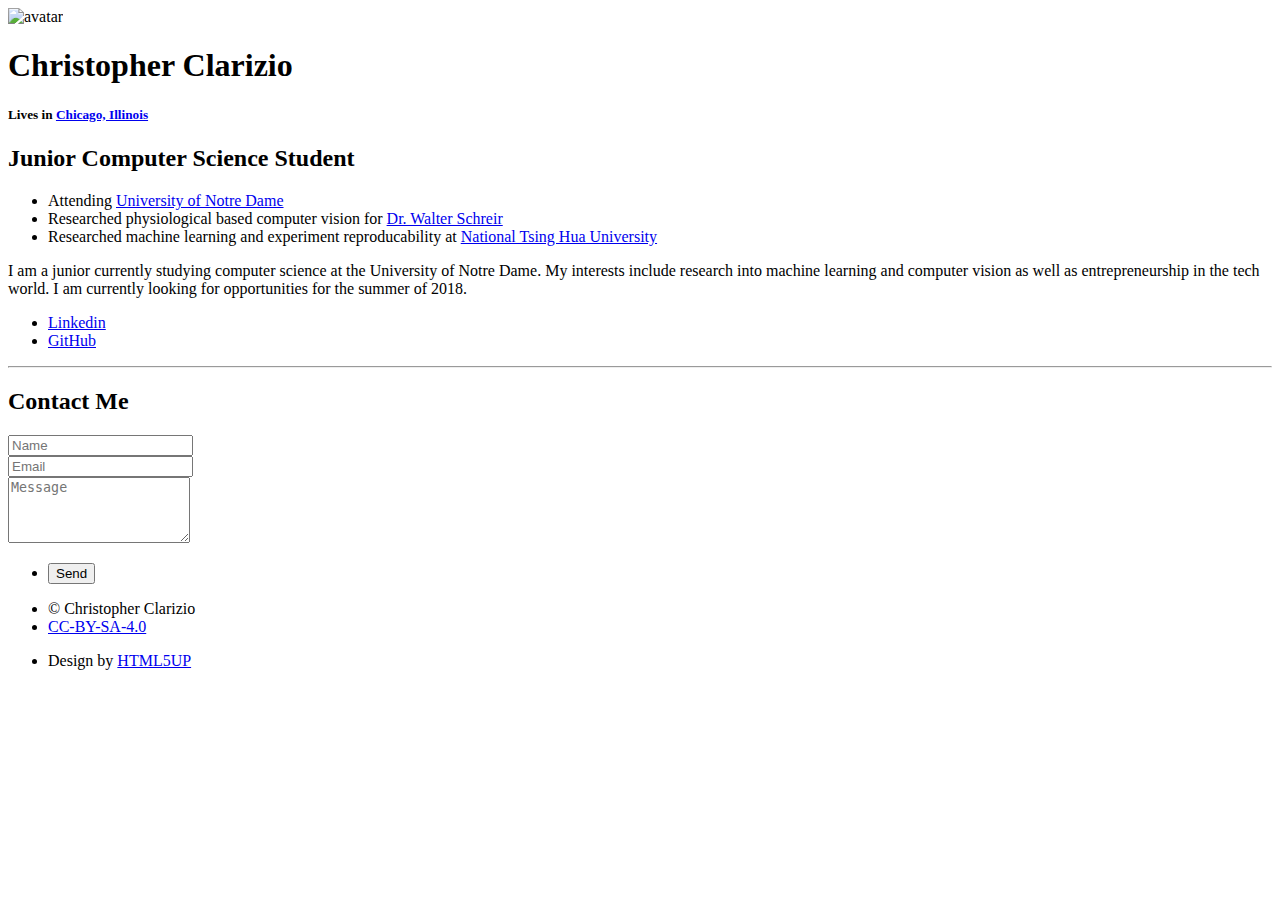
==== public/index.html @ 5dd64184 "update" ====
<!DOCTYPE HTML>

<html lang="en-us">
<html>
  <head>
  <title>Christopher Clarizio&#39;s Site</title>
  <meta charset="utf-8" />
  <meta name="viewport" content="width=device-width, initial-scale=1" />
  <meta name="description" content="">
  <meta name="author" content="">
  <meta name="generator" content="Hugo 0.25.1" />
  
    <link rel="icon" href="/images/icons/favicon.ico" type="image/x-icon" sizes="16x16 32x32" />
  
  
  
  <link rel="apple-touch-icon-precomposed" href="/images/icons/apple.png" />

  <link rel="stylesheet" href="/assets/css/main.css" />

  

  
    <link rel="stylesheet" href="/assets/css/font-awesome.min.css" />
  

  
    <link rel="stylesheet" href="http://christopherclarizio.github.io/background.css">
  
    <link rel="stylesheet" href="http://christopherclarizio.github.io/icons.css">
  

  
  
  

  <noscript><link rel="stylesheet" href="/assets/css/noscript.css" /></noscript>
</head>

  <body class="is-loading">

    
      <div id="wrapper">

        
          <section id="main">
            <header>
              <span class="avatar"><img src="/images/avatars/chrisclarizio.png" alt="avatar" height="130" width="130" ></span>
              <h1 class="name">
                
                  Christopher Clarizio
                
              </h1>
              
                <h5 class=location>Lives in <a href="https://www.google.com/maps/place/Wrigley+Field/@41.9484424,-87.6575214,17z/data=!3m1!4b1!4m5!3m4!1s0x880fd3b2e59adf21:0x1cea3ee176ddd646!8m2!3d41.9484384!4d-87.6553327">Chicago, Illinois</a></h5>
              

              
                <h2 class="position">Junior Computer Science Student</h2>
              

              
              <ul>
                
                  <li>Attending <a href="cse.nd.edu">University of Notre Dame</a></li>
                
                  <li>Researched physiological based computer vision for <a href="https://engineering.nd.edu/profiles/wscheirer">Dr. Walter Schreir</a></li>
                
                  <li>Researched machine learning and experiment reproducability at <a href="http://nthu-en.web.nthu.edu.tw/bin/home.php">National Tsing Hua University</a></li>
                
              </ul>
              

              
                <span class="biography">I am a junior currently studying computer science at the University of Notre Dame. My interests include research into machine learning and computer vision as well as entrepreneurship in the tech world. I am currently looking for opportunities for the summer of 2018.</span>
              
            </header>

            <footer>
              <ul class="icons">
                
                  <li><a href="https://www.linkedin.com/in/christopher-clarizio-b30727129/" class="fa-linkedin">Linkedin</a></li>
                
                  <li><a href="https://github.com/christopherclarizio/" class="fa-github">GitHub</a></li>
                
              </ul>
              
                <hr />
<h2>Contact Me</h2>

  <form action="https://formspree.io/cclarizi@nd.edu" method="post" name="sentMessage" id="contactForm" novalidate>
    <input type="text" name="_gotcha" style="display:none" />

    <div class="field">
      <input name="name" id="name" data-validation="required" placeholder="Name" />
      </div>
    <div class="field">
      <input type="email" name="email" id="email" data-validation="required" placeholder="Email" />
    </div>
    <div class="field">
      <textarea name="message" id="message" data-validation="required" placeholder="Message" rows="4"></textarea>
    </div>
    <div class="text-success" id="success" style="display:none;">
      
        Thank you for reaching out to me.
      
    </div>
    <div class="text-danger" id="error" style="display:none;">
      
        Message could not be send. Please contact us at
      
    </div>
    <ul class="actions">
      <li><button type="submit"
        >Send</button></li>
    </ul>
    
  </form>

              
            </footer>
          </section>

        
          <footer id="footer">
  <ul class="copyright">
    <li>&copy; 
      
        Christopher Clarizio
      </li>
    <li>
      
        <a href="https://creativecommons.org/licenses/by-sa/4.0/legalcode">CC-BY-SA-4.0</a>
      </li>
  </ul>
  
    <ul class="credit copyright">
      
        <li>Design by <a href="https://html5up.net">HTML5UP</a></li>
      
    </ul>
   

</footer>


      </div>
    

<script>
  if ('addEventListener' in window) {
    window.addEventListener('load', function() { document.body.className = document.body.className.replace(/\bis-loading\b/, ''); });
    document.body.className += (navigator.userAgent.match(/(MSIE|rv:11\.0)/) ? ' is-ie' : '');
  }
</script>


  <!-- Form Validation -->
  <script src="http://christopherclarizio.github.io/assets/js/jquery-v3.3.1/jquery.min.js"></script>
  <script src="http://christopherclarizio.github.io/assets/js/bootstrap-v3.3.7/bootstrap.min.js" async defer></script>
  <script src="http://christopherclarizio.github.io/assets/js/jquery.form-validator-v2.3.44/jquery.form-validator.min.js" async defer></script>
  <script src="http://christopherclarizio.github.io/assets/js/contact.js" async defer></script>








  

  </body>
</html>
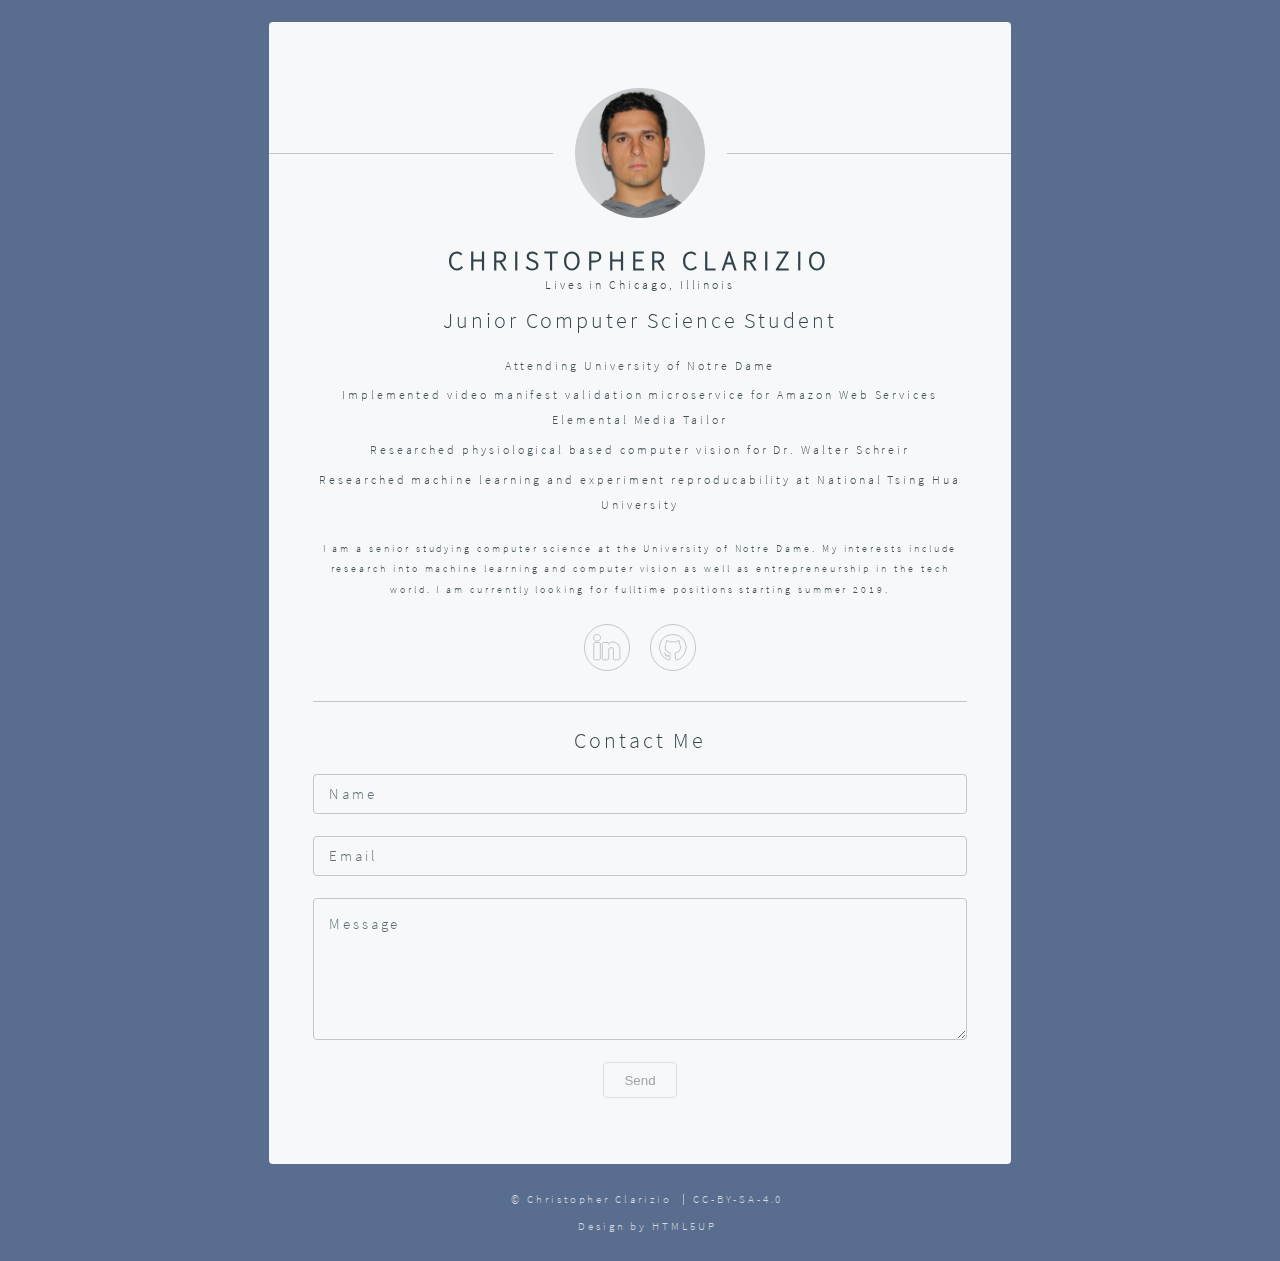
==== commit 4f933158: "Site rebuild Tue, Sep  4, 2018 10:31:51 PM" ====
--- a/public/index.html
+++ b/public/index.html
@@ -64,6 +64,8 @@
                 
                   <li>Attending <a href="cse.nd.edu">University of Notre Dame</a></li>
                 
+                  <li>Implemented video manifest validation microservice for <a href="https://aws.amazon.com/mediatailor">Amazon Web Services Elemental Media Tailor</a></li>
+                
                   <li>Researched physiological based computer vision for <a href="https://engineering.nd.edu/profiles/wscheirer">Dr. Walter Schreir</a></li>
                 
                   <li>Researched machine learning and experiment reproducability at <a href="http://nthu-en.web.nthu.edu.tw/bin/home.php">National Tsing Hua University</a></li>
@@ -72,7 +74,7 @@
               
 
               
-                <span class="biography">I am a junior currently studying computer science at the University of Notre Dame. My interests include research into machine learning and computer vision as well as entrepreneurship in the tech world. I am currently looking for opportunities for the summer of 2018.</span>
+                <span class="biography">I am a senior studying computer science at the University of Notre Dame. My interests include research into machine learning and computer vision as well as entrepreneurship in the tech world. I am currently looking for fulltime positions starting summer 2019.</span>
               
             </header>
 
@@ -88,7 +90,7 @@
                 <hr />
 <h2>Contact Me</h2>
 
-  <form action="https://formspree.io/cclarizi@nd.edu" method="post" name="sentMessage" id="contactForm" novalidate>
+  <form action="https://formspree.io/christopher.a.clarizio@gmail.com" method="post" name="sentMessage" id="contactForm" novalidate>
     <input type="text" name="_gotcha" style="display:none" />
 
     <div class="field">
@@ -107,7 +109,7 @@
     </div>
     <div class="text-danger" id="error" style="display:none;">
       
-        Message could not be send. Please contact us at
+        Message could not be sent. Please contact us at
       
     </div>
     <ul class="actions">
--- a/assets/css/main.css
+++ b/assets/css/main.css
@@ -0,0 +1,608 @@
+@charset "UTF-8";
+@import url("source-sans-pro-300-family.css");
+/*
+	Identity by HTML5 UP
+	html5up.net | @n33co
+	Free for personal and commercial use under the CCA 3.0 license (html5up.net/license)
+*/
+/* Reset */
+html, body, div, span, applet, object, iframe, h1, h2, h3, h4, h5, h6, p, blockquote, pre, a, abbr, acronym, address, big, cite, code, del, dfn, em, img, ins, kbd, q, s, samp, small, strike, strong, sub, sup, tt, var, b, u, i, center, dl, dt, dd, ol, ul, li, fieldset, form, label, legend, table, caption, tbody, tfoot, thead, tr, th, td, article, aside, canvas, details, embed, figure, figcaption, footer, header, hgroup, menu, nav, output, ruby, section, summary, time, mark, audio, video {
+  margin: 0;
+  padding: 0;
+  border: 0;
+  font-size: 100%;
+  font: inherit;
+  vertical-align: baseline; }
+
+article, aside, details, figcaption, figure, footer, header, hgroup, menu, nav, section {
+  display: block; }
+
+body {
+  line-height: 1; }
+
+ol, ul {
+  list-style: none; }
+
+blockquote, q {
+  quotes: none; }
+
+blockquote:before, blockquote:after, q:before, q:after {
+  content: '';
+  content: none; }
+
+table {
+  border-collapse: collapse;
+  border-spacing: 0; }
+
+body {
+  -webkit-text-size-adjust: none; }
+
+/* Box Model */
+*, *:before, *:after {
+  -moz-box-sizing: border-box;
+  -webkit-box-sizing: border-box;
+  box-sizing: border-box; }
+
+/* Type */
+body, input, select, textarea {
+  color: #414f57;
+  font-family: "Source Sans Pro", Helvetica, sans-serif;
+  font-size: 14pt;
+  font-weight: 300;
+  line-height: 2;
+  letter-spacing: 0.2em; }
+  @media screen and (max-width: 1680px) {
+    body, input, select, textarea {
+      font-size: 11pt; } }
+  @media screen and (max-width: 480px) {
+    body, input, select, textarea {
+      font-size: 10pt;
+      line-height: 1.75; } }
+
+a {
+  -moz-transition: color 0.2s ease, border-color 0.2s ease;
+  -webkit-transition: color 0.2s ease, border-color 0.2s ease;
+  -ms-transition: color 0.2s ease, border-color 0.2s ease;
+  transition: color 0.2s ease, border-color 0.2s ease;
+  color: inherit;
+  text-decoration: none; }
+  a:before {
+    -moz-transition: color 0.2s ease, text-shadow 0.2s ease;
+    -webkit-transition: color 0.2s ease, text-shadow 0.2s ease;
+    -ms-transition: color 0.2s ease, text-shadow 0.2s ease;
+    transition: color 0.2s ease, text-shadow 0.2s ease; }
+  a:hover {
+    color: #ff7496;
+    text-decoration: underline; }
+
+strong, b {
+  color: #313f47; }
+
+em, i {
+  font-style: italic; }
+
+p {
+  margin: 0 0 1.5em 0; }
+
+h1, h2, h3, h4, h5, h6 {
+  color: #313f47;
+  line-height: 1.5;
+  margin: 0 0 0.75em 0; }
+  h1 a, h2 a, h3 a, h4 a, h5 a, h6 a {
+    color: inherit;
+    text-decoration: none; }
+
+h1 {
+  font-size: 1.85em;
+  letter-spacing: 0.22em;
+  margin: 0 0 0.525em 0; }
+  h1.name {
+    text-transform: uppercase; }
+
+h2 {
+  font-size: 1.5em; }
+
+h3 {
+  font-size: 1.25em; }
+
+h4 {
+  font-size: 1em; }
+
+h5, li {
+  font-size: 0.85em; }
+
+h6, .biography {
+  font-size: 0.7em; }
+
+@media screen and (max-width: 480px) {
+  h1 {
+    font-size: 1.65em; } }
+sub {
+  font-size: 0.8em;
+  position: relative;
+  top: 0.5em; }
+
+sup {
+  font-size: 0.8em;
+  position: relative;
+  top: -0.5em; }
+
+hr {
+  border: 0;
+  border-bottom: solid 1px #c8cccf;
+  margin: 1.5em 0; }
+
+/* Form */
+form {
+  margin: 0 0 1.5em 0; }
+  form > .field {
+    margin: 0 0 1.5em 0; }
+    form > .field > :last-child {
+      margin-bottom: 0; }
+
+label {
+  color: #313f47;
+  display: block;
+  font-size: 0.9em;
+  margin: 0 0 0.75em 0; }
+
+input:not([type]),
+input[type="password"],
+input[type="email"],
+input[type="tel"],
+select,
+textarea {
+  -moz-appearance: none;
+  -webkit-appearance: none;
+  -ms-appearance: none;
+  appearance: none;
+  border-radius: 4px;
+  border: solid 1px #c8cccf;
+  color: inherit;
+  display: block;
+  outline: 0;
+  padding: 0 1em;
+  text-decoration: none;
+  width: 100%; }
+  input:not([type]):invalid,
+  input[type="password"]:invalid,
+  input[type="email"]:invalid,
+  input[type="tel"]:invalid,
+  select:invalid,
+  textarea:invalid {
+    box-shadow: none; }
+  input:not([type]):focus,
+  input[type="password"]:focus,
+  input[type="email"]:focus,
+  input[type="tel"]:focus,
+  select:focus,
+  textarea:focus {
+    border-color: #ff7496; }
+
+.select-wrapper {
+  text-decoration: none;
+  display: block;
+  position: relative; }
+  .select-wrapper:before {
+    content: "";
+    -moz-osx-font-smoothing: grayscale;
+    -webkit-font-smoothing: antialiased;
+    font-family: FontAwesome;
+    font-style: normal;
+    font-weight: normal;
+    text-transform: none !important; }
+  .select-wrapper:before {
+    color: #c8cccf;
+    display: block;
+    height: 2.75em;
+    line-height: 2.75em;
+    pointer-events: none;
+    position: absolute;
+    right: 0;
+    text-align: center;
+    top: 0;
+    width: 2.75em; }
+  .select-wrapper select::-ms-expand {
+    display: none; }
+
+input:not([type]),
+input[type="password"],
+input[type="email"],
+select {
+  height: 2.75em; }
+
+textarea {
+  padding: 0.75em 1em; }
+
+input[type="checkbox"],
+input[type="radio"] {
+  -moz-appearance: none;
+  -webkit-appearance: none;
+  -ms-appearance: none;
+  appearance: none;
+  display: block;
+  float: left;
+  margin-right: -2em;
+  opacity: 0;
+  width: 1em;
+  z-index: -1; }
+  input[type="checkbox"] + label,
+  input[type="radio"] + label {
+    text-decoration: none;
+    color: #414f57;
+    cursor: pointer;
+    display: inline-block;
+    font-size: 1em;
+    font-weight: 300;
+    padding-left: 2.4em;
+    padding-right: 0.75em;
+    position: relative; }
+    input[type="checkbox"] + label:before,
+    input[type="radio"] + label:before {
+      -moz-osx-font-smoothing: grayscale;
+      -webkit-font-smoothing: antialiased;
+      font-family: FontAwesome;
+      font-style: normal;
+      font-weight: normal;
+      text-transform: none !important; }
+    input[type="checkbox"] + label:before,
+    input[type="radio"] + label:before {
+      border-radius: 4px;
+      border: solid 1px #c8cccf;
+      content: '';
+      display: inline-block;
+      height: 1.65em;
+      left: 0;
+      line-height: 1.58125em;
+      position: absolute;
+      text-align: center;
+      top: 0.15em;
+      width: 1.65em; }
+  input[type="checkbox"]:checked + label:before,
+  input[type="radio"]:checked + label:before {
+    color: #ff7496;
+    content: '\f00c'; }
+  input[type="checkbox"]:focus + label:before,
+  input[type="radio"]:focus + label:before {
+    border-color: #ff7496; }
+
+input[type="checkbox"] + label:before {
+  border-radius: 4px; }
+
+input[type="radio"] + label:before {
+  border-radius: 100%; }
+
+::-webkit-input-placeholder {
+  color: #616f77 !important;
+  opacity: 1.0; }
+
+:-moz-placeholder {
+  color: #616f77 !important;
+  opacity: 1.0; }
+
+::-moz-placeholder {
+  color: #616f77 !important;
+  opacity: 1.0; }
+
+:-ms-input-placeholder {
+  color: #616f77 !important;
+  opacity: 1.0; }
+
+.formerize-placeholder {
+  color: #616f77 !important;
+  opacity: 1.0; }
+
+.grecaptcha-badge {
+  display: none; }
+
+/* Icon */
+.icon {
+  text-decoration: none;
+  position: relative;
+  border-bottom: none; }
+  .icon:before {
+    -moz-osx-font-smoothing: grayscale;
+    -webkit-font-smoothing: antialiased;
+    font-family: FontAwesome;
+    font-style: normal;
+    font-weight: normal;
+    text-transform: none !important; }
+  .icon > .label {
+    display: none; }
+
+/* List */
+ol {
+  list-style: decimal;
+  margin: 0 0 1.5em 0;
+  padding-left: 1.25em; }
+  ol li {
+    padding-left: 0.25em; }
+
+ul {
+  list-style: none;
+  margin: 0 0 1.125em 0; }
+  ul li {
+    padding-bottom: 0.375em; }
+  ul.alt {
+    padding-left: 0; }
+    ul.alt li {
+      border-top: solid 1px #c8cccf;
+      padding: 0.5em 0; }
+      ul.alt li:first-child {
+        border-top: 0;
+        padding-top: 0; }
+  ul.icons {
+    cursor: default;
+    list-style: none;
+    padding-left: 0; }
+    ul.icons li {
+      display: inline-block;
+      padding: 0.675em 0.5em; }
+      ul.icons li a {
+        text-decoration: none;
+        position: relative;
+        display: block;
+        width: 3.75em;
+        height: 3.75em;
+        border-radius: 100%;
+        border: solid 1px #c8cccf;
+        line-height: 3.75em;
+        overflow: hidden;
+        text-align: center;
+        text-indent: 3.75em;
+        white-space: nowrap; }
+        ul.icons li a:before {
+          -moz-osx-font-smoothing: grayscale;
+          -webkit-font-smoothing: antialiased;
+          font-family: FontAwesome;
+          font-style: normal;
+          font-weight: normal;
+          text-transform: none !important; }
+        ul.icons li a:before {
+          color: #ffffff;
+          text-shadow: 1.25px 0px 0px #c8cccf, -1.25px 0px 0px #c8cccf, 0px 1.25px 0px #c8cccf, 0px -1.25px 0px #c8cccf; }
+        ul.icons li a:hover:before {
+          text-shadow: 1.25px 0px 0px #ff7496, -1.25px 0px 0px #ff7496, 0px 1.25px 0px #ff7496, 0px -1.25px 0px #ff7496; }
+        ul.icons li a:before {
+          position: absolute;
+          top: 0;
+          left: 0;
+          width: inherit;
+          height: inherit;
+          font-size: 1.85rem;
+          line-height: inherit;
+          text-align: center;
+          text-indent: 0; }
+        ul.icons li a:hover {
+          border-color: #ff7496; }
+    @media screen and (max-width: 480px) {
+      ul.icons li a:before {
+        font-size: 1.5rem; } }
+  ul.actions {
+    cursor: default;
+    list-style: none;
+    padding-left: 0; }
+    ul.actions li {
+      display: inline-block;
+      padding: 0 0.75em 0 0;
+      vertical-align: middle; }
+      ul.actions li:last-child {
+        padding-right: 0; }
+
+dl {
+  margin: 0 0 1.5em 0; }
+  dl dt {
+    display: block;
+    margin: 0 0 0.75em 0; }
+  dl dd {
+    margin-left: 1.5em; }
+
+/* Button */
+input[type="submit"],
+input[type="reset"],
+input[type="button"],
+button,
+.button {
+  -moz-appearance: none;
+  -webkit-appearance: none;
+  -ms-appearance: none;
+  appearance: none;
+  -moz-transition: background-color 0.2s ease-in-out, border-color 0.2s ease-in-out, color 0.2s ease-in-out;
+  -webkit-transition: background-color 0.2s ease-in-out, border-color 0.2s ease-in-out, color 0.2s ease-in-out;
+  -ms-transition: background-color 0.2s ease-in-out, border-color 0.2s ease-in-out, color 0.2s ease-in-out;
+  transition: background-color 0.2s ease-in-out, border-color 0.2s ease-in-out, color 0.2s ease-in-out;
+  display: inline-block;
+  height: 2.75em;
+  line-height: 2.75em;
+  padding: 0 1.5em;
+  background-color: transparent;
+  border-radius: 4px;
+  border: solid 1px #c8cccf;
+  color: #414f57 !important;
+  cursor: pointer;
+  text-align: center;
+  text-decoration: none;
+  white-space: nowrap; }
+  input[type="submit"]:hover,
+  input[type="reset"]:hover,
+  input[type="button"]:hover,
+  button:hover,
+  .button:hover {
+    border-color: #ff7496;
+    color: #ff7496 !important; }
+  input[type="submit"].icon,
+  input[type="reset"].icon,
+  input[type="button"].icon,
+  button.icon,
+  .button.icon {
+    padding-left: 1.35em; }
+    input[type="submit"].icon:before,
+    input[type="reset"].icon:before,
+    input[type="button"].icon:before,
+    button.icon:before,
+    .button.icon:before {
+      margin-right: 0.5em; }
+  input[type="submit"].fit,
+  input[type="reset"].fit,
+  input[type="button"].fit,
+  button.fit,
+  .button.fit {
+    display: block;
+    width: 100%;
+    margin: 0 0 0.75em 0; }
+  input[type="submit"].small,
+  input[type="reset"].small,
+  input[type="button"].small,
+  button.small,
+  .button.small {
+    font-size: 0.8em; }
+  input[type="submit"].big,
+  input[type="reset"].big,
+  input[type="button"].big,
+  button.big,
+  .button.big {
+    font-size: 1.35em; }
+  input[type="submit"].disabled, input[type="submit"]:disabled,
+  input[type="reset"].disabled,
+  input[type="reset"]:disabled,
+  input[type="button"].disabled,
+  input[type="button"]:disabled,
+  button.disabled,
+  button:disabled,
+  .button.disabled,
+  .button:disabled {
+    -moz-pointer-events: none;
+    -webkit-pointer-events: none;
+    -ms-pointer-events: none;
+    pointer-events: none;
+    opacity: 0.5; }
+
+/* Main */
+#main {
+  position: relative;
+  max-width: 60%;
+  min-width: 27em;
+  padding: 4.5em 3em 3em 3em ;
+  background: #ffffff;
+  border-radius: 4px;
+  cursor: default;
+  opacity: 0.95;
+  text-align: center;
+  -moz-transform-origin: 50% 50%;
+  -webkit-transform-origin: 50% 50%;
+  -ms-transform-origin: 50% 50%;
+  transform-origin: 50% 50%;
+  -moz-transform: rotateX(0deg);
+  -webkit-transform: rotateX(0deg);
+  -ms-transform: rotateX(0deg);
+  transform: rotateX(0deg);
+  -moz-transition: opacity 1s ease, -moz-transform 1s ease;
+  -webkit-transition: opacity 1s ease, -webkit-transform 1s ease;
+  -ms-transition: opacity 1s ease, -ms-transform 1s ease;
+  transition: opacity 1s ease, transform 1s ease; }
+  #main .avatar {
+    position: relative;
+    display: block;
+    margin-bottom: 1.5em; }
+    #main .avatar img {
+      display: block;
+      margin: 0 auto;
+      border-radius: 100%;
+      box-shadow: 0 0 0 1.5em #ffffff; }
+    #main .avatar:before {
+      content: '';
+      display: block;
+      position: absolute;
+      top: 50%;
+      left: -3em;
+      width: calc(100% + 6em);
+      height: 1px;
+      z-index: -1;
+      background: #c8cccf; }
+  #main .name {
+    font-weight: bold; }
+  #main .location {
+    display: block;
+    margin-top: -1.5em;
+    margin-bottom: 0.75em; }
+  #main .biography {
+    display: block;
+    margin-bottom: 1.5em; }
+  @media screen and (max-width: 480px) {
+    #main {
+      min-width: 0;
+      width: 100%;
+      padding: 4em 2em 2.5em 2em ; }
+      #main .avatar:before {
+        left: -2em;
+        width: calc(100% + 4em); } }
+  body.is-loading #main {
+    opacity: 0;
+    -moz-transform: rotateX(15deg);
+    -webkit-transform: rotateX(15deg);
+    -ms-transform: rotateX(15deg);
+    transform: rotateX(15deg); }
+
+/* Footer */
+#footer {
+  -moz-align-self: -moz-flex-end;
+  -webkit-align-self: -webkit-flex-end;
+  -ms-align-self: -ms-flex-end;
+  align-self: flex-end;
+  width: 100%;
+  padding: 1.5em 0 0 0;
+  color: rgba(255, 255, 255, 0.75);
+  cursor: default;
+  text-align: center; }
+  #footer .copyright {
+    margin: 0;
+    padding: 0;
+    font-size: 0.9em;
+    list-style: none; }
+    #footer .copyright li {
+      display: inline-block;
+      margin: 0 0 0 0.45em;
+      padding: 0 0 0 0.85em;
+      border-left: solid 1px rgba(255, 255, 255, 0.5);
+      line-height: 1; }
+      #footer .copyright li:first-child {
+        border-left: 0; }
+
+/* Wrapper */
+#wrapper {
+  display: -moz-flex;
+  display: -webkit-flex;
+  display: -ms-flex;
+  display: flex;
+  -moz-align-items: center;
+  -webkit-align-items: center;
+  -ms-align-items: center;
+  align-items: center;
+  -moz-justify-content: space-between;
+  -webkit-justify-content: space-between;
+  -ms-justify-content: space-between;
+  justify-content: space-between;
+  -moz-flex-direction: column;
+  -webkit-flex-direction: column;
+  -ms-flex-direction: column;
+  flex-direction: column;
+  -moz-perspective: 1000px;
+  -webkit-perspective: 1000px;
+  -ms-perspective: 1000px;
+  perspective: 1000px;
+  position: relative;
+  min-height: 100%;
+  padding: 1.5em;
+  z-index: 2; }
+  #wrapper > * {
+    z-index: 1; }
+  #wrapper:before {
+    content: '';
+    display: block; }
+  @media screen and (max-width: 360px) {
+    #wrapper {
+      padding: 0.75em; } }
+  body.is-ie #wrapper {
+    height: 100%; }
+
+/*# sourceMappingURL=main.css.map */
--- a/assets/css/noscript.css
+++ b/assets/css/noscript.css
@@ -0,0 +1,18 @@
+/*
+	Identity by HTML5 UP
+	html5up.net | @n33co
+	Free for personal and commercial use under the CCA 3.0 license (html5up.net/license)
+*/
+/* Basic */
+body:after {
+  display: none; }
+
+/* Main */
+#main {
+  -moz-transform: none !important;
+  -webkit-transform: none !important;
+  -ms-transform: none !important;
+  transform: none !important;
+  opacity: 1 !important; }
+
+/*# sourceMappingURL=noscript.css.map */
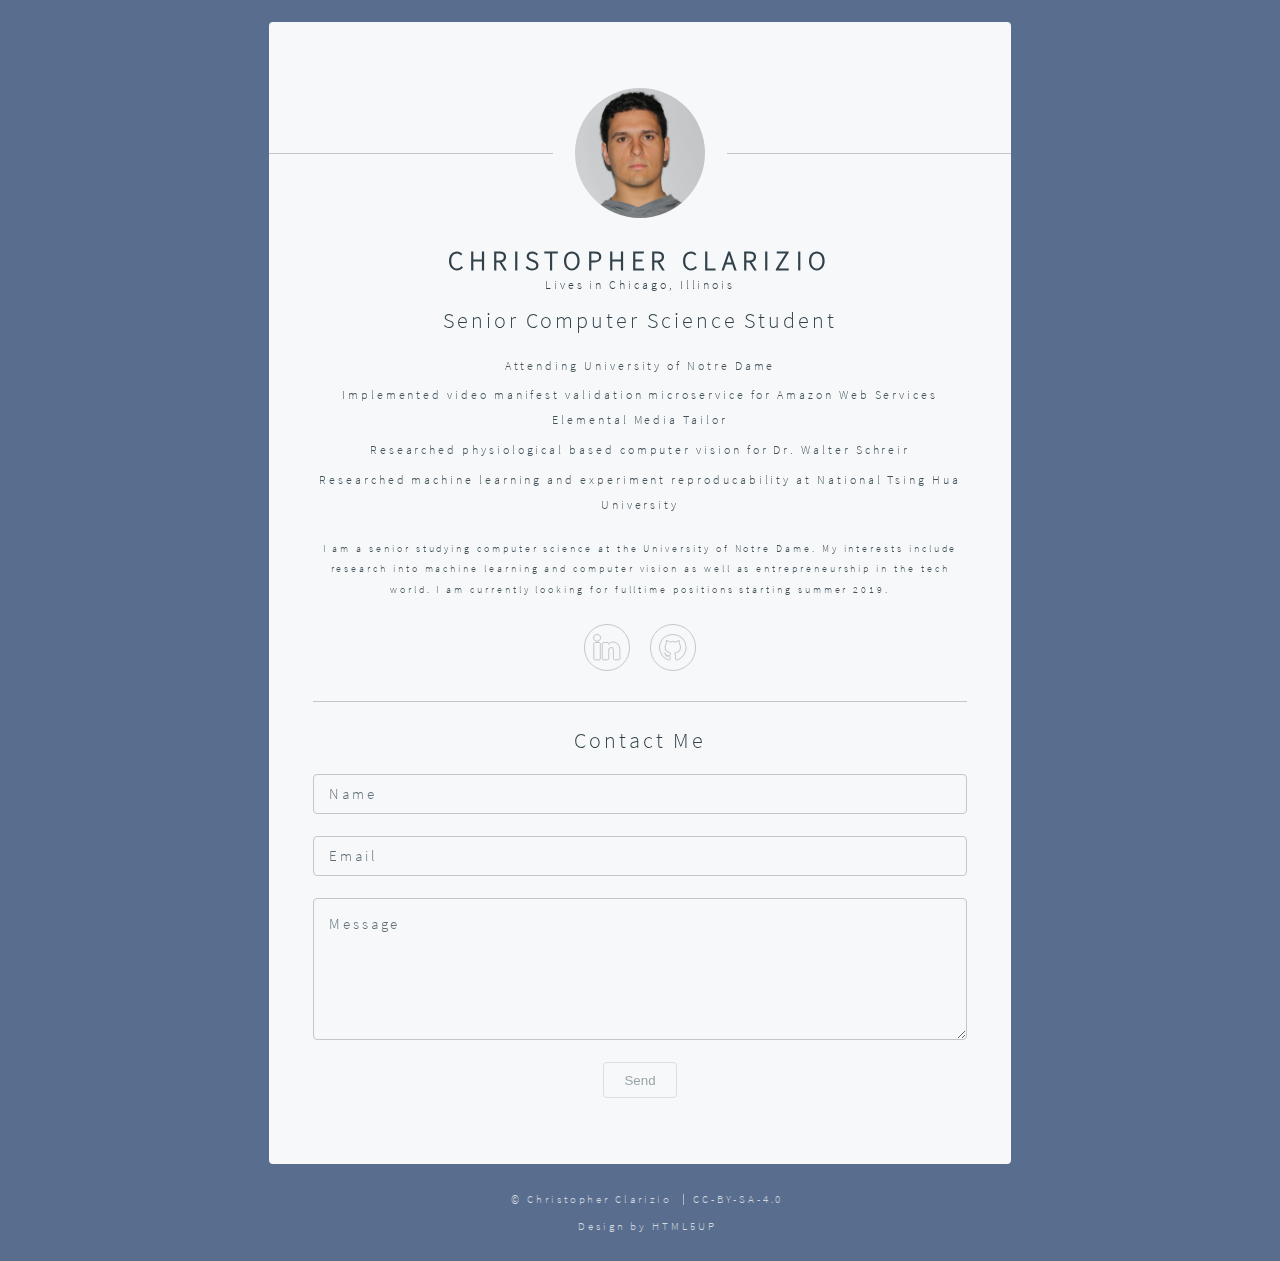
==== commit 396a6c38: "Update for senior year" ====
--- a/public/index.html
+++ b/public/index.html
@@ -56,7 +56,7 @@
               
 
               
-                <h2 class="position">Junior Computer Science Student</h2>
+                <h2 class="position">Senior Computer Science Student</h2>
               
 
               
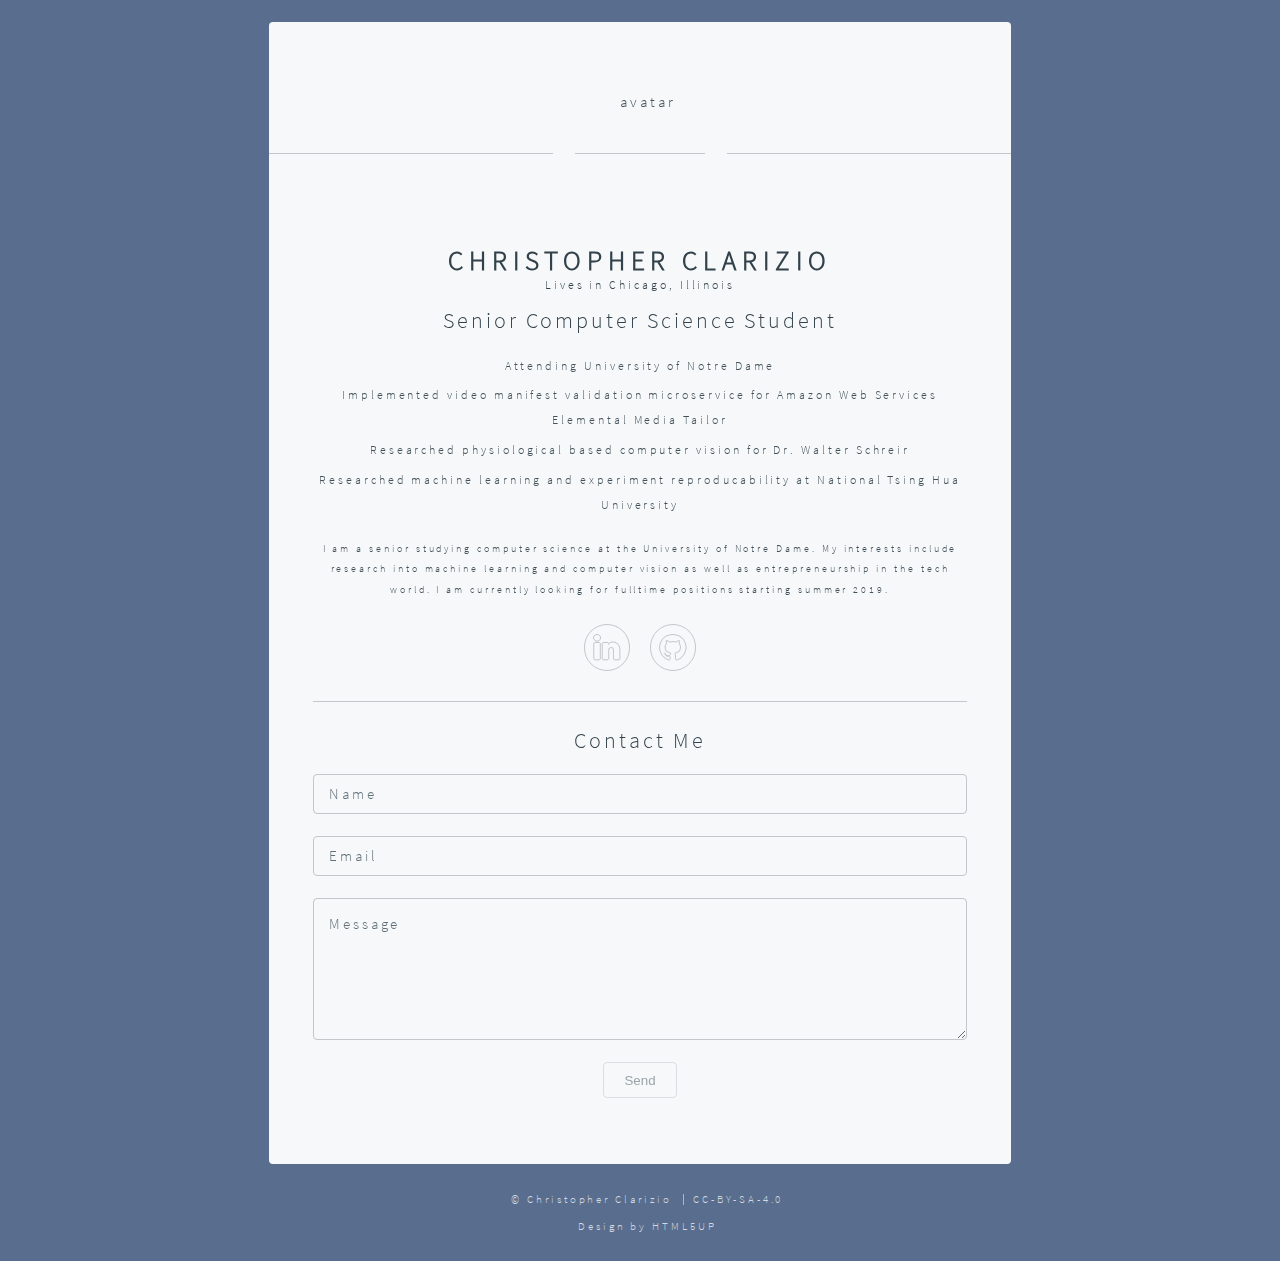
==== commit f23ca8b4: "Update index.html" ====
--- a/public/index.html
+++ b/public/index.html
@@ -45,7 +45,7 @@
         
           <section id="main">
             <header>
-              <span class="avatar"><img src="/images/avatars/chrisclarizio.png" alt="avatar" height="130" width="130" ></span>
+              <span class="avatar"><img src="/images/avatars/19DOME-00319-4-1004905495-2 - Copy.jpg" alt="avatar" height="130" width="130" ></span>
               <h1 class="name">
                 
                   Christopher Clarizio
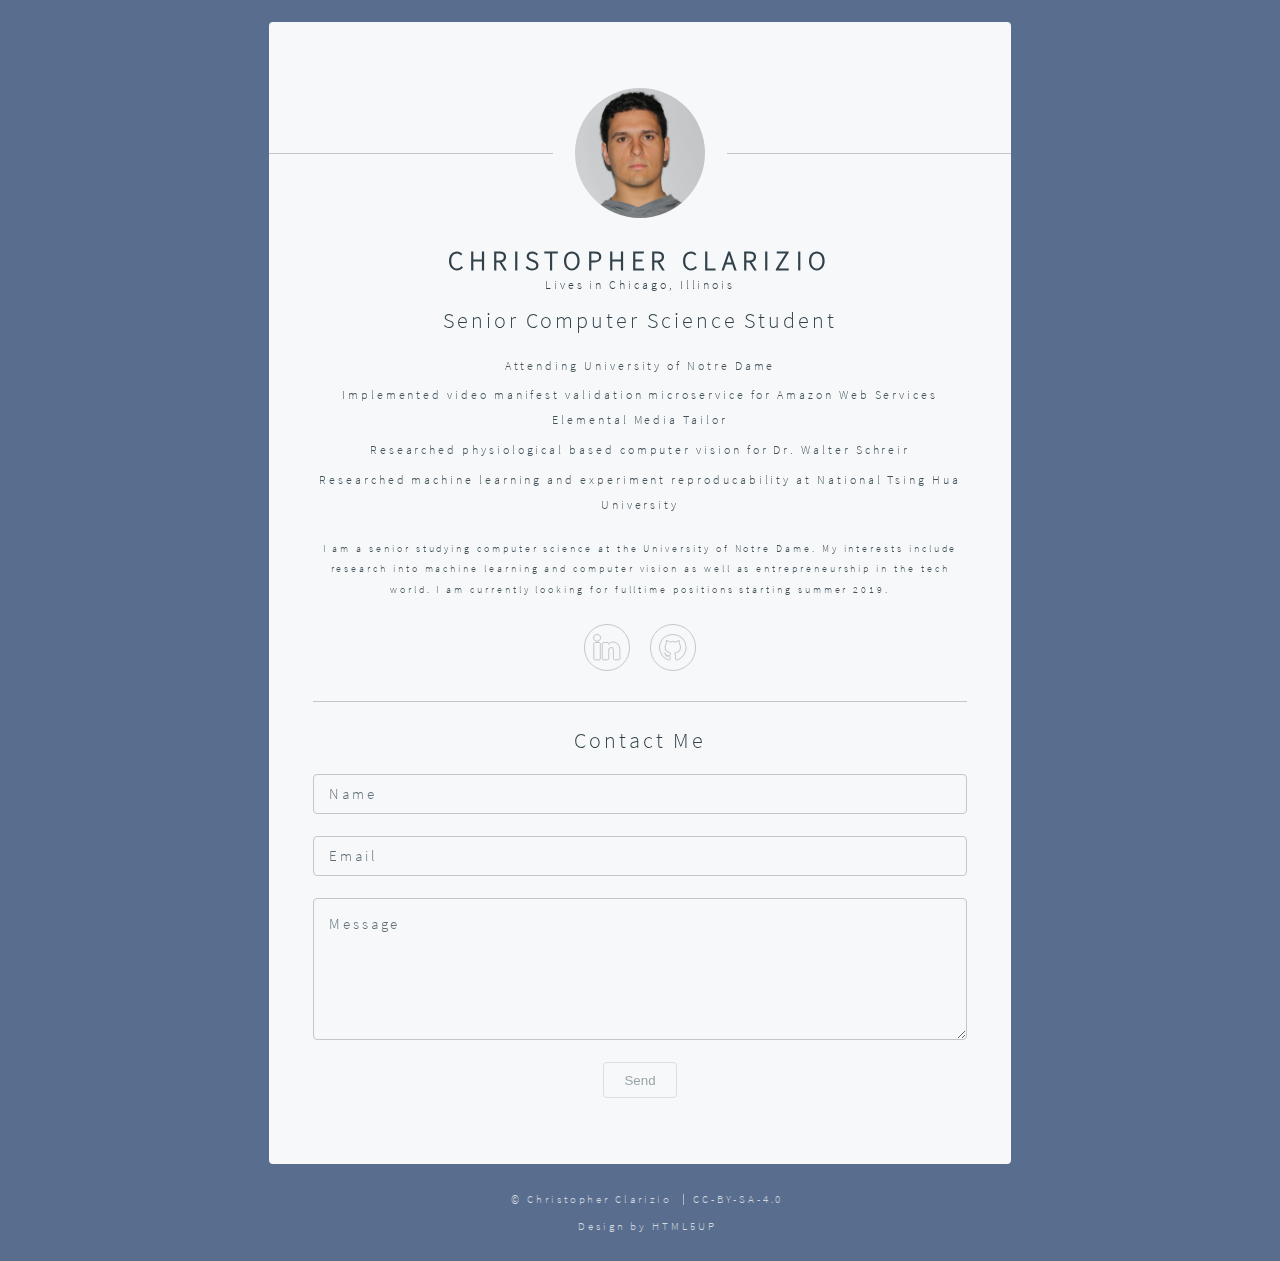
==== commit d4b52f66: "Update index.html" ====
--- a/public/index.html
+++ b/public/index.html
@@ -45,7 +45,7 @@
         
           <section id="main">
             <header>
-              <span class="avatar"><img src="/images/avatars/19DOME-00319-4-1004905495-2 - Copy.jpg" alt="avatar" height="130" width="130" ></span>
+              <span class="avatar"><img src="/images/avatars/chrisclarizio.png" alt="avatar" height="130" width="130" ></span>
               <h1 class="name">
                 
                   Christopher Clarizio
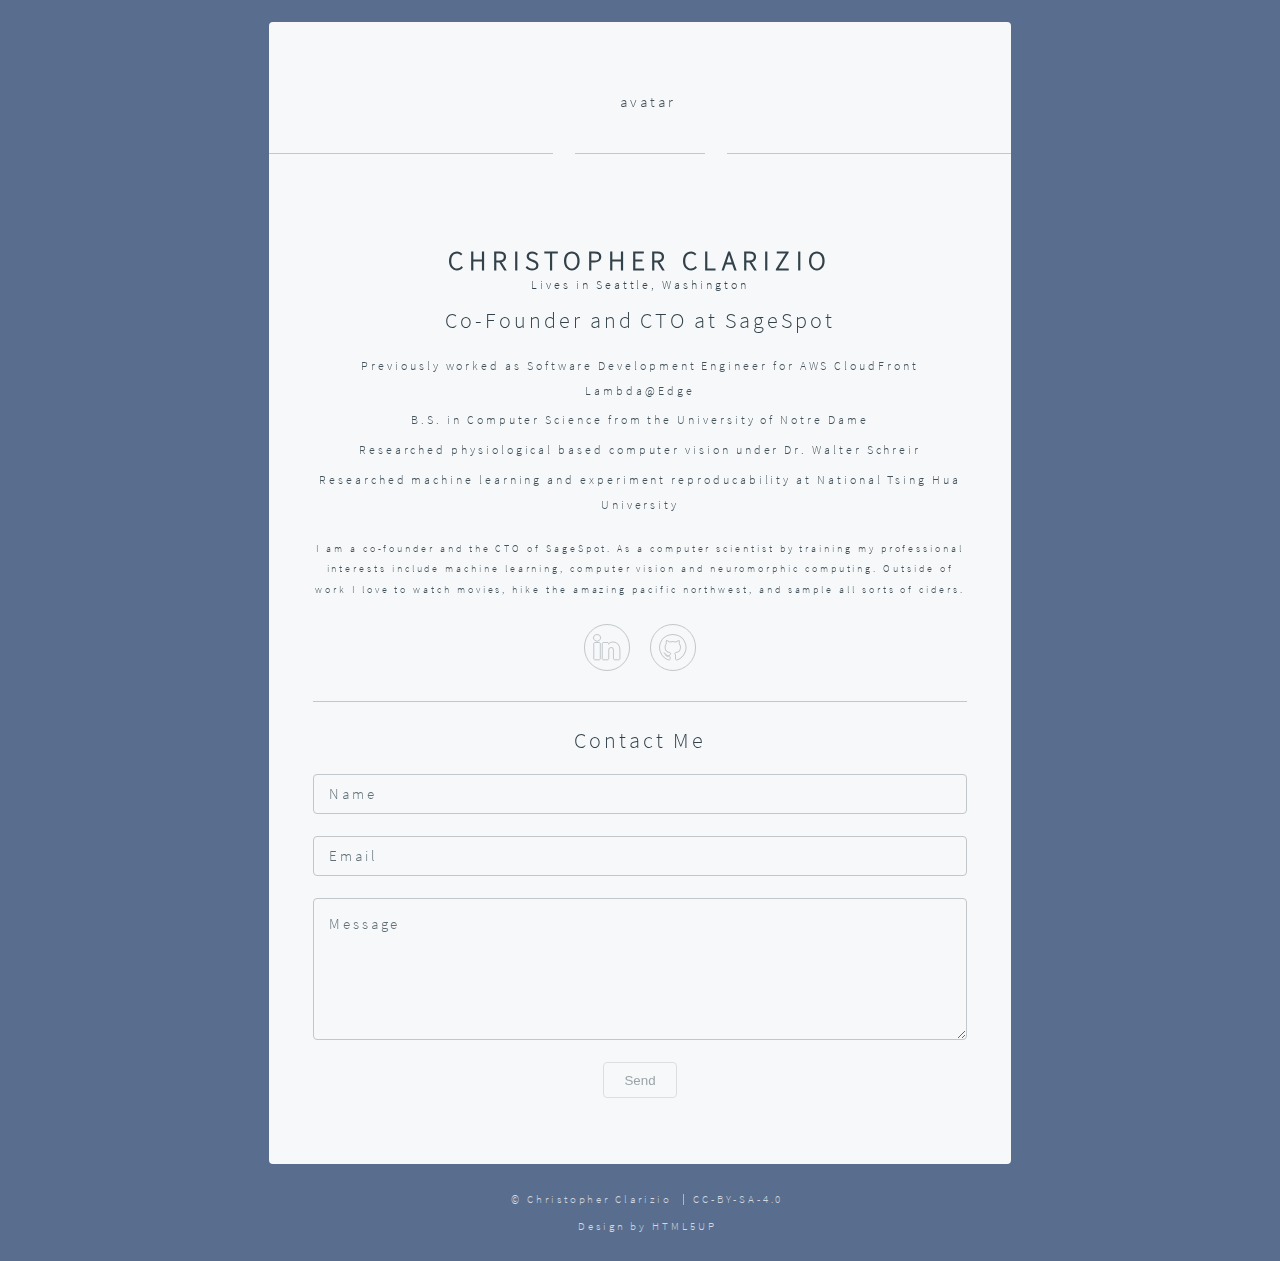
==== commit cab2f2a6: "Update picture and personal information" ====
--- a/public/index.html
+++ b/public/index.html
@@ -45,28 +45,27 @@
         
           <section id="main">
             <header>
-              <span class="avatar"><img src="/images/avatars/chrisclarizio.png" alt="avatar" height="130" width="130" ></span>
+              <span class="avatar"><img src="/images/avatars/chrisclarizio_suit.jpg" alt="avatar" height="130" width="130" ></span>
               <h1 class="name">
                 
                   Christopher Clarizio
                 
               </h1>
               
-                <h5 class=location>Lives in <a href="https://www.google.com/maps/place/Wrigley+Field/@41.9484424,-87.6575214,17z/data=!3m1!4b1!4m5!3m4!1s0x880fd3b2e59adf21:0x1cea3ee176ddd646!8m2!3d41.9484384!4d-87.6553327">Chicago, Illinois</a></h5>
+                <h5 class=location>Lives in <a href="https://www.google.com/maps/place/Space+Needle/@47.6185639,-122.3518036,15.75z/data=!4m5!3m4!1s0x5490151f4ed5b7f9:0xdb2ba8689ed0920d!8m2!3d47.6205063!4d-122.3492774">Seattle, Washington</a></h5>
               
 
               
-                <h2 class="position">Senior Computer Science Student</h2>
+                <h2 class="position">Co-Founder and CTO at <a href="https://sagespot.com/">SageSpot</a></h2>
               
 
               
               <ul>
+                  <li>Previously worked as Software Development Engineer for <a href="https://aws.amazon.com/lambda/edge/">AWS CloudFront Lambda@Edge</a></li>
+
+                  <li>B.S. in Computer Science from the <a href="cse.nd.edu">University of Notre Dame</a></li>
                 
-                  <li>Attending <a href="cse.nd.edu">University of Notre Dame</a></li>
-                
-                  <li>Implemented video manifest validation microservice for <a href="https://aws.amazon.com/mediatailor">Amazon Web Services Elemental Media Tailor</a></li>
-                
-                  <li>Researched physiological based computer vision for <a href="https://engineering.nd.edu/profiles/wscheirer">Dr. Walter Schreir</a></li>
+                  <li>Researched <a href="https://par.nsf.gov/biblio/10144516">physiological based computer vision</a> under <a href="https://engineering.nd.edu/profiles/wscheirer">Dr. Walter Schreir</a></li>
                 
                   <li>Researched machine learning and experiment reproducability at <a href="http://nthu-en.web.nthu.edu.tw/bin/home.php">National Tsing Hua University</a></li>
                 
@@ -74,7 +73,7 @@
               
 
               
-                <span class="biography">I am a senior studying computer science at the University of Notre Dame. My interests include research into machine learning and computer vision as well as entrepreneurship in the tech world. I am currently looking for fulltime positions starting summer 2019.</span>
+                <span class="biography">I am a co-founder and the CTO of <a href="https://sagespot.com/">SageSpot</a>. As a computer scientist by training my professional interests include machine learning, computer vision and neuromorphic computing. Outside of work I love to watch movies, hike the amazing pacific northwest, and sample all sorts of ciders.</span>
               
             </header>
 
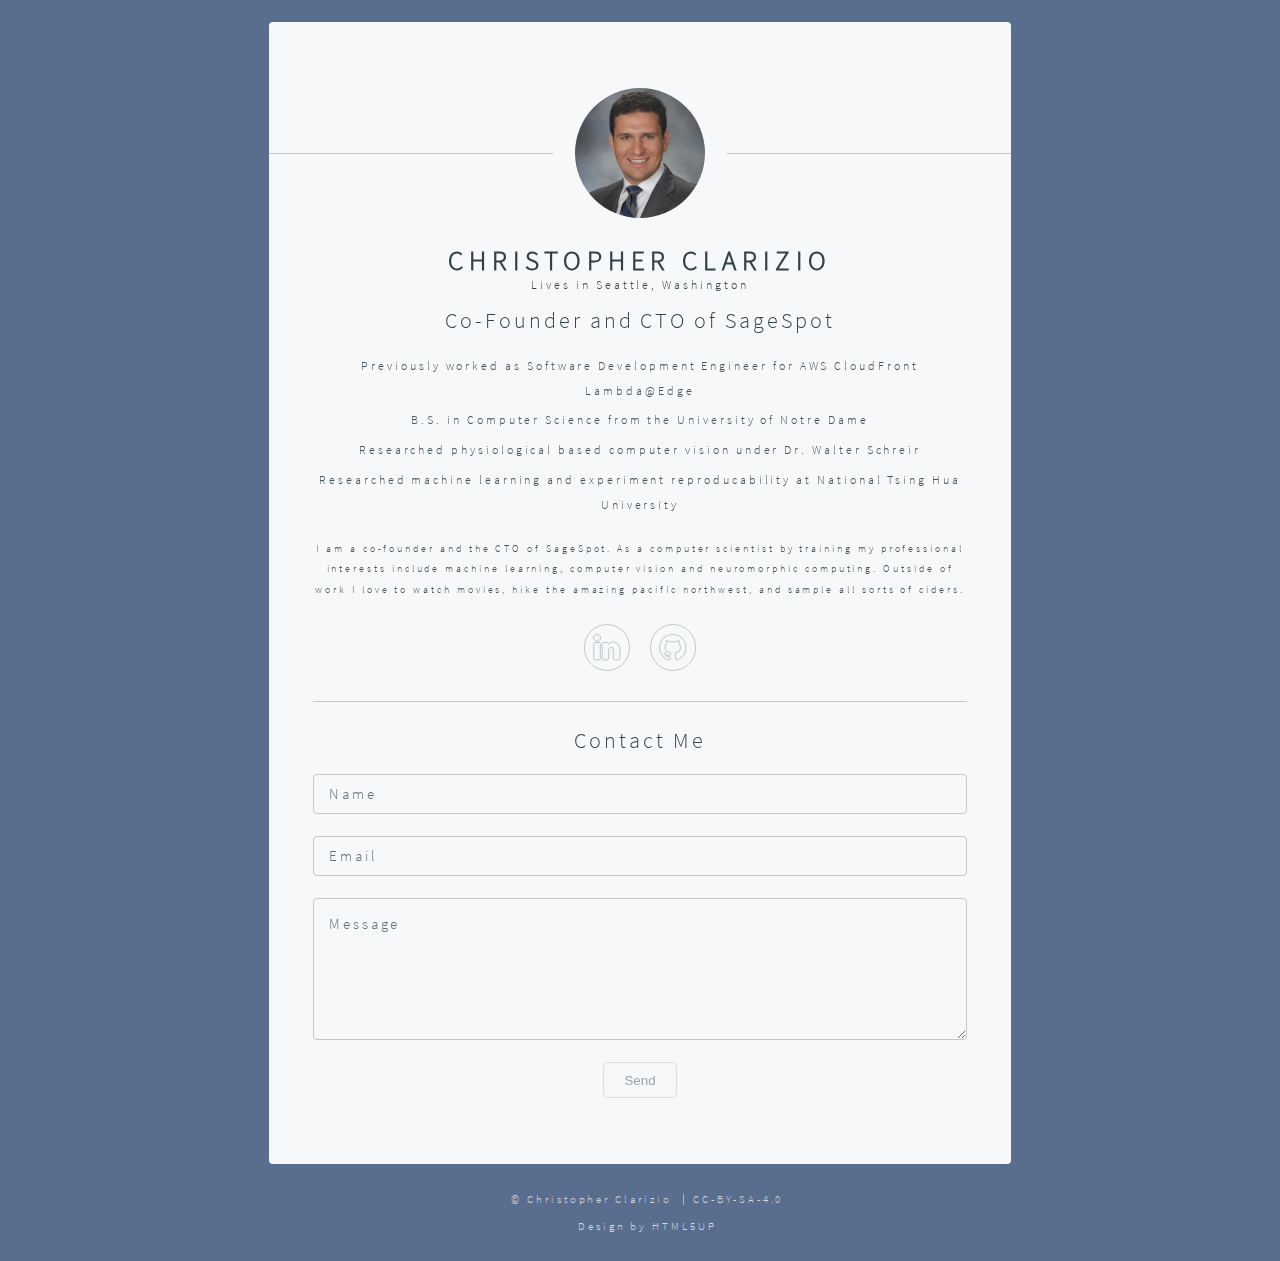
==== commit 0566886d: "Update index.html" ====
--- a/public/index.html
+++ b/public/index.html
@@ -56,7 +56,7 @@
               
 
               
-                <h2 class="position">Co-Founder and CTO at <a href="https://sagespot.com/">SageSpot</a></h2>
+                <h2 class="position">Co-Founder and CTO of <a href="https://sagespot.com/">SageSpot</a></h2>
               
 
               
